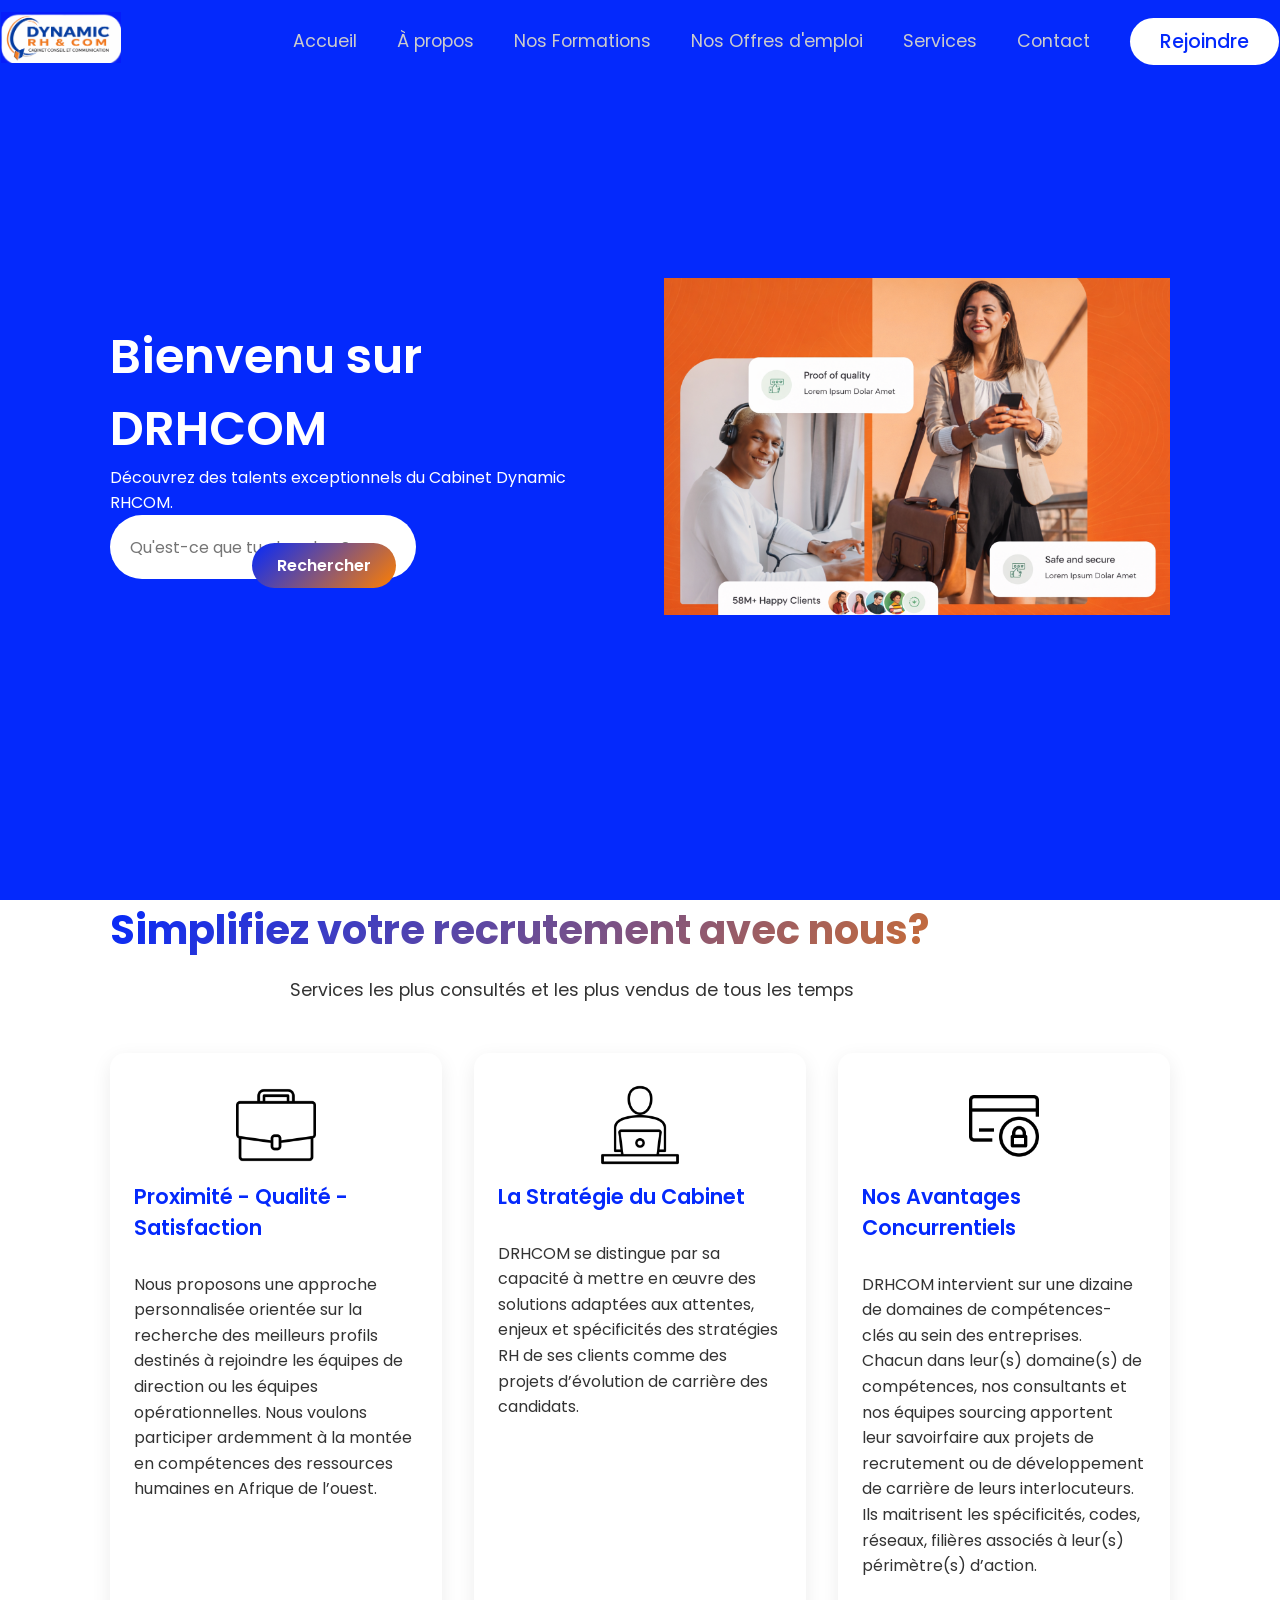
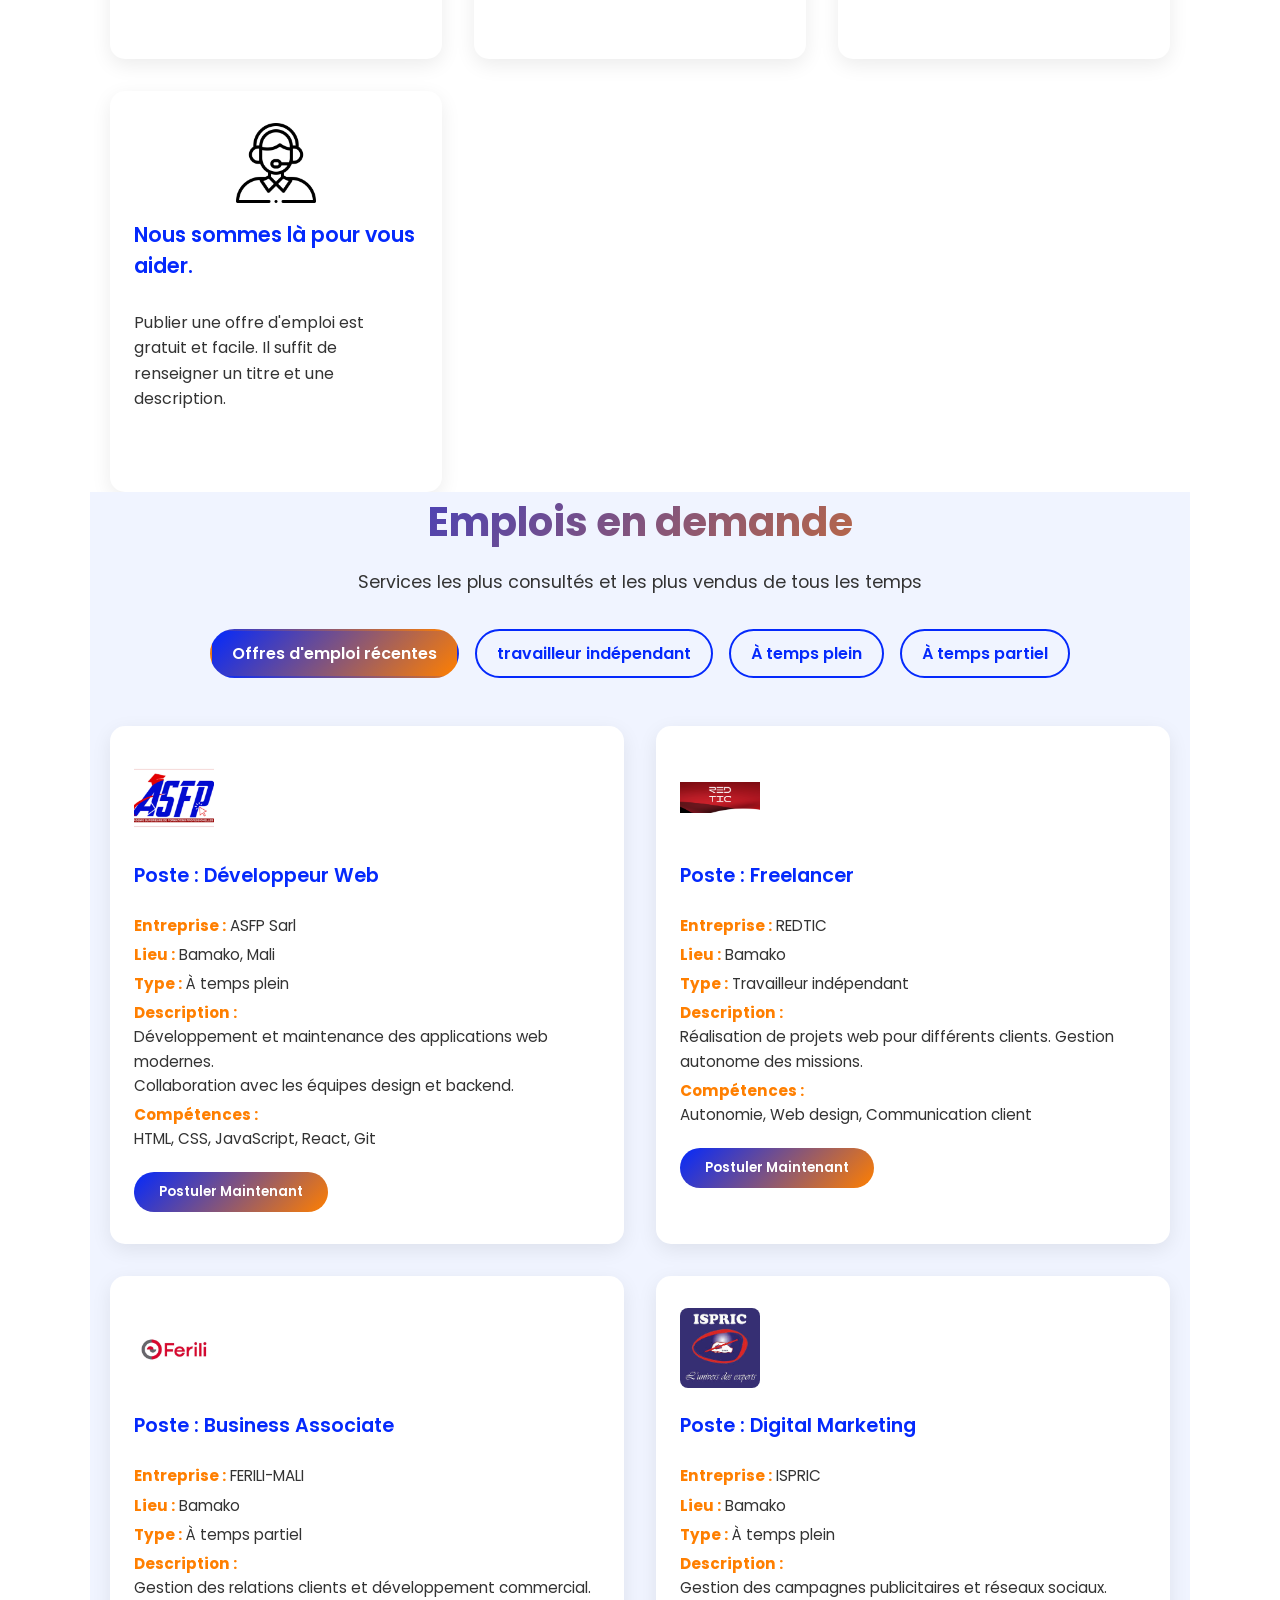
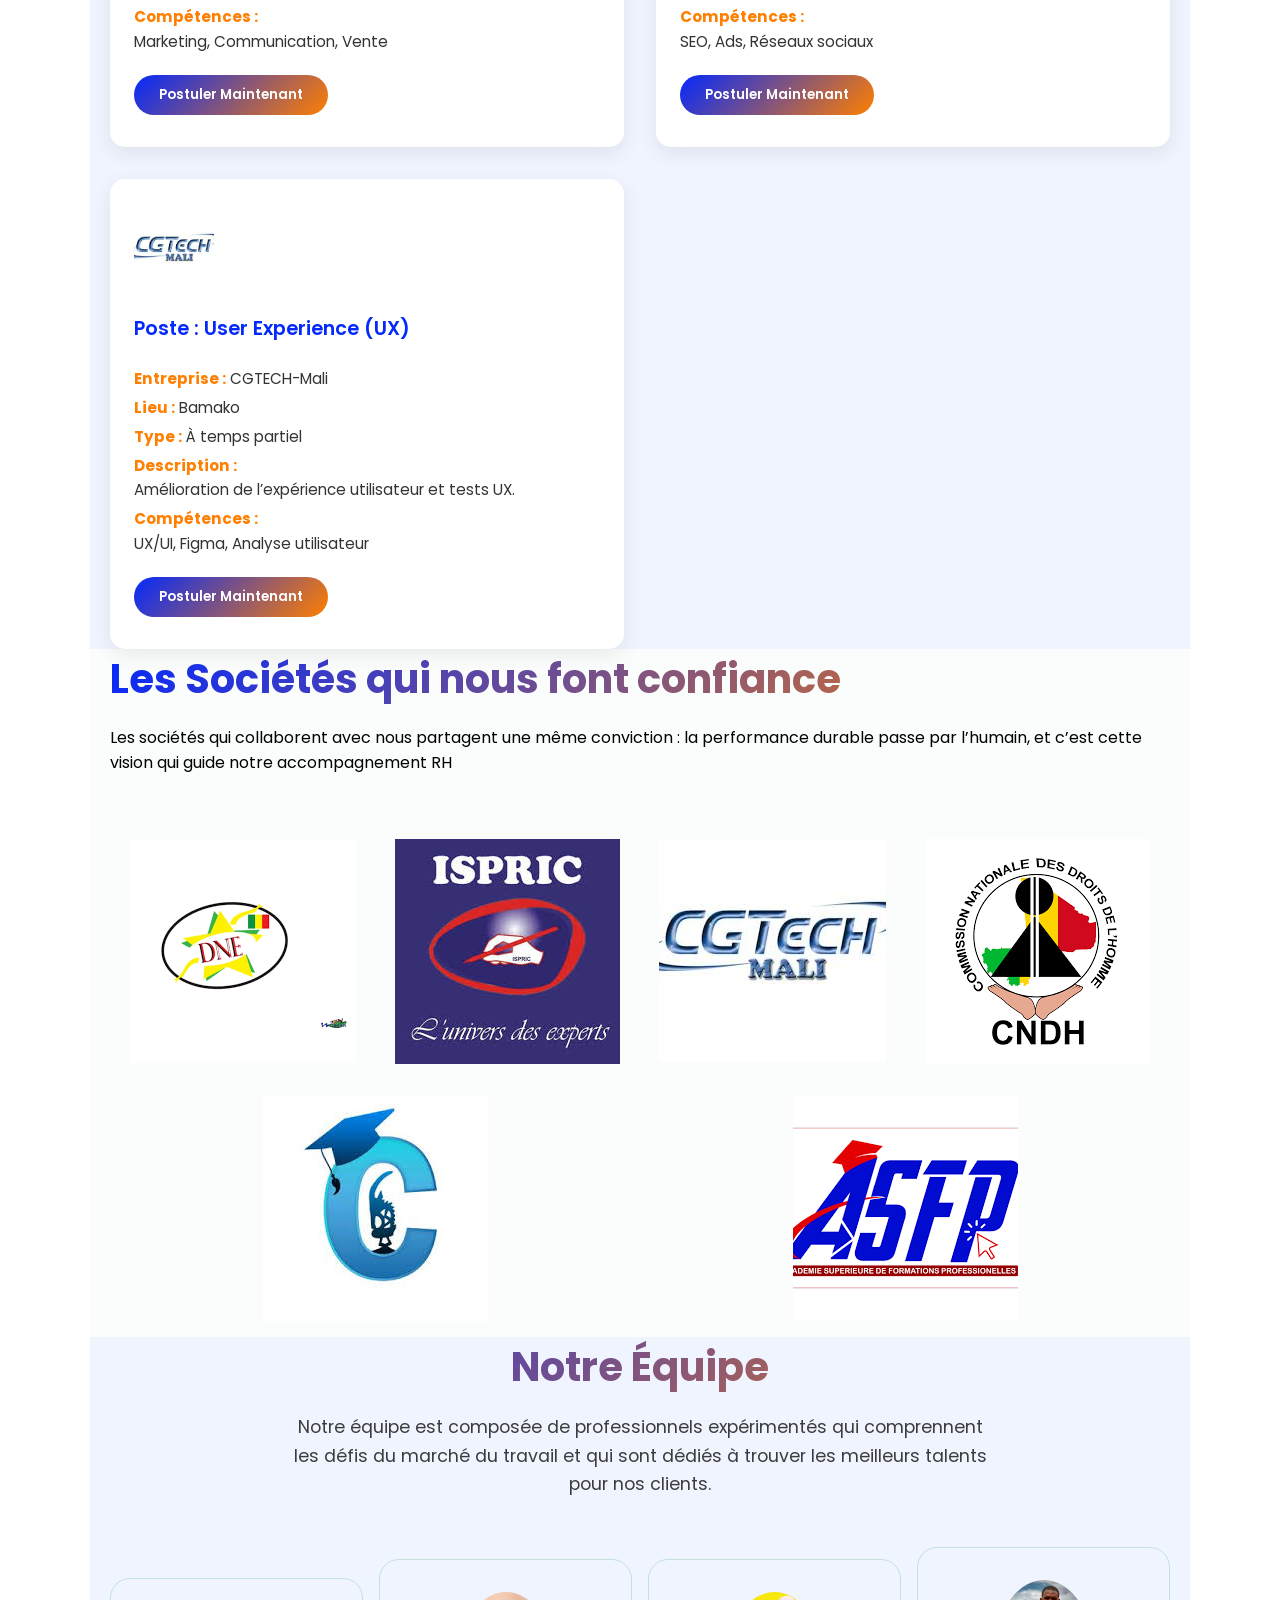
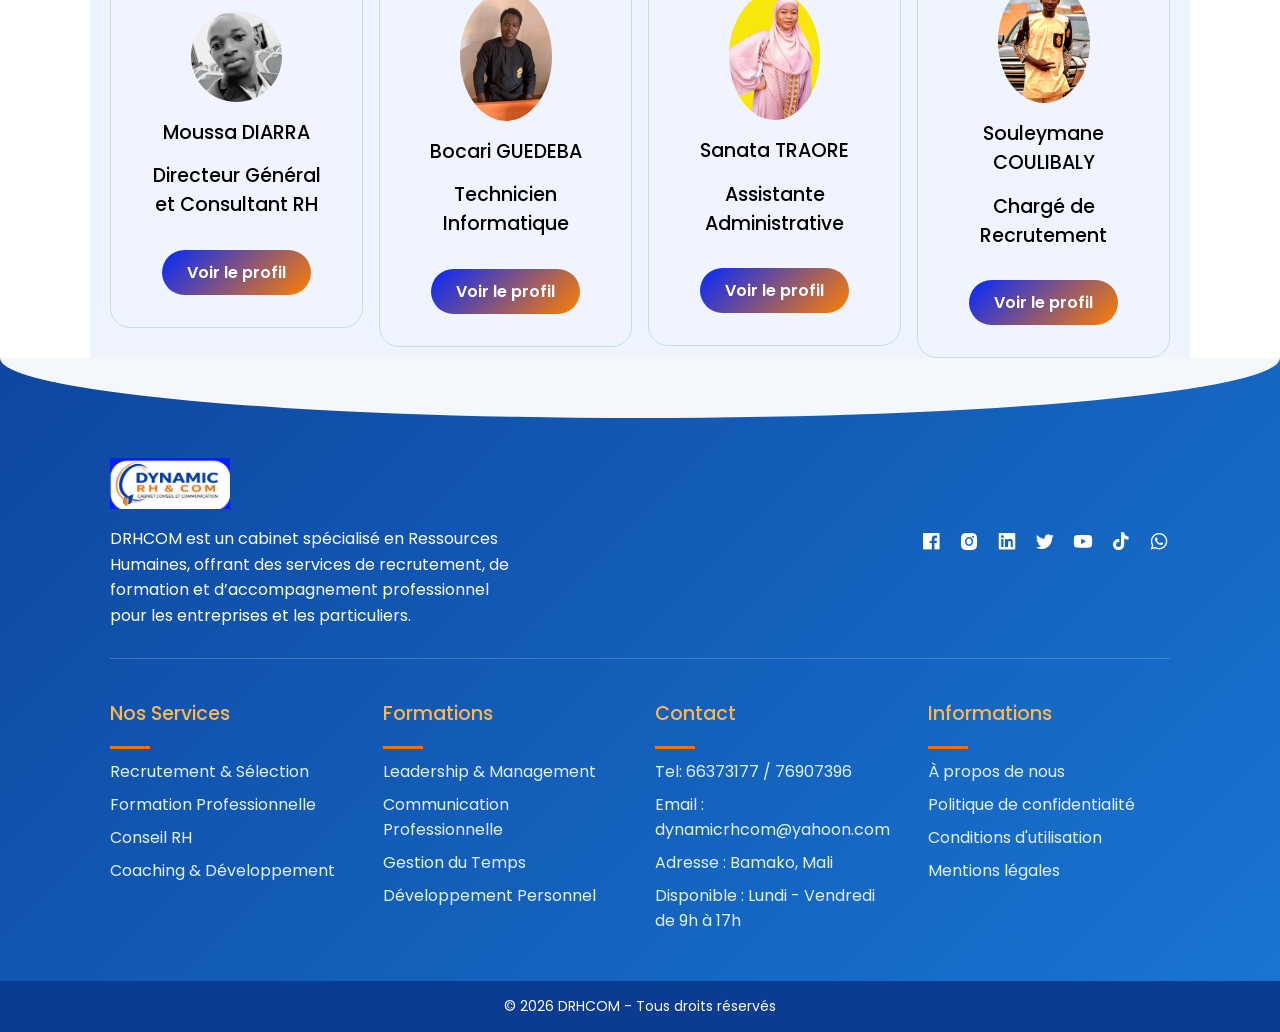
==== index.html @ ecd14551 "Add files via upload" ====
<!DOCTYPE html>
<html lang="en">
  <head>
    <meta charset="UTF-8" />
    <meta name="viewport" content="width=device-width, initial-scale=1.0" />
    <title>Site de Recrutement Dynamic RHCOM</title>

    <!-- Meta Description  -->
    <meta
      name="description"
      content="DRHCOM vous aide à trouver le poste idéal, en freelance, à temps plein ou à temps partiel, correspondant à vos compétences. Explorez des milliers d'opportunités et entrez en contact avec les meilleures entreprises du monde entier."
    />

    <!-- Keywords  -->
    <meta
      name="keywords"
      content="Offres d'emploi freelance, emplois à temps plein, emplois à temps partiel, recherche d'emploi, plateforme d'emploi, recrutement de freelances, télétravail, carrières, opportunités"
    />

    <!-- ------------ Boxicons Icons link -------  -->
    <link
      rel="stylesheet"
      href="https://unpkg.com/boxicons@latest/css/boxicons.min.css"
    />

    <!-- ---------- Favicon ---------  -->
    <!-- <link rel="shortcut icon" href="./images/favicon.ico" type="image/x-icon" /> -->
    <!-- ---------- Custom CSS ---------  -->
    <link rel="stylesheet" href="./assets/css/style.css" />
  </head>

  <body>
    <!-- Header  Section-->

    <header>
      <div id="navbar" class="objs-width">
        <a href="index.html">
          <img src="images/logo.png" class="logo" alt="" />
        </a>

        <ul id="menu">
          <li><a href="index.html">Accueil</a></li>
          <li><a href="about.html">À propos</a></li>
          <li><a href="formation.html">Nos Formations</a></li>
          <li><a href="jobs.html">Nos Offres d'emploi</a></li>
          <li><a href="services.html">Services</a></li>
          <li><a href="contact.html">Contact</a></li>
          <button id="w-btn">Rejoindre</button>
        </ul>
        <i id="bar" class="bx bx-menu"></i>
      </div>
    </header>

    <!-- Hero  Section-->
    <section class="hero" id="home">
      <div class="hero-box obj-width">
        <div class="h-left">
          <h1>Bienvenu sur DRHCOM</h1>
          <p>
            Découvrez des talents exceptionnels du Cabinet Dynamic RHCOM.
          </p>

          <div class="search">
            <input
              type="text"
              placeholder="Qu'est-ce que tu cherches?"
              name=""
              id=""
            />
            <a href="#" id="g-btn">Rechercher</a>
          </div>
        </div>
        <div class="h-right">
          <img src="images/hero1.PNG" alt="" />
        </div>
      </div>
    </section>

    <!-- Features  Section-->

    <section class="features sec-space obj-width" id="features">
      <h2>Simplifiez votre recrutement avec nous?</h2>
      <p>Services les plus consultés et les plus vendus de tous les temps</p>

      <div class="fe-box">
        <!-- Box 1  -->
        <div>
          <div class="img"><img src="images/fe 1.png" alt="" /></div>
          <h3>Proximité - Qualité - Satisfaction</h3>
          <p>
            Nous proposons une approche personnalisée orientée sur la recherche des meilleurs profils destinés à rejoindre les équipes de direction ou les équipes opérationnelles.
            Nous voulons participer ardemment à la montée en compétences des ressources humaines en Afrique de l’ouest.
          </p>
        </div>
        <!-- Box 2  -->
        <div>
          <div class="img blue"><img src="images/fe 2.png" alt="" /></div>

          <h3>La Stratégie du Cabinet</h3>
          <p>
            DRHCOM se distingue par sa capacité à mettre en œuvre des solutions adaptées aux attentes, enjeux et spécificités des stratégies RH de ses clients comme des projets d’évolution de carrière des candidats.
          </p>
        </div>
        <!-- Box 3  -->
        <div>
          <div class="img yellow"><img src="images/fe 3.png" alt="" /></div>

          <h3>Nos Avantages Concurrentiels</h3>
          <p>
            DRHCOM intervient sur une dizaine de domaines de compétences- clés au sein des entreprises. Chacun dans leur(s) domaine(s) de compétences, nos consultants et nos équipes sourcing apportent leur savoirfaire aux projets de recrutement ou de développement de carrière de leurs interlocuteurs. Ils maitrisent les spécificités, codes, réseaux, filières associés à leur(s) périmètre(s) d’action.
          </p>
        </div>
        <div>
          <div class="img green"><img src="images/fe 4.png" alt="" /></div>

          <h3>Nous sommes là pour vous aider.</h3>
          <p>
            Publier une offre d'emploi est gratuit et facile. Il suffit de renseigner un titre et une description.
          </p>
        </div>
      </div>
    </section>

    <!-- Job Listing  Section-->
    <section class="jobs sec-space obj-width">
      <h2>Emplois en demande</h2>
      <p>Services les plus consultés et les plus vendus de tous les temps</p>

      <ul class="job-id">
        <li data-target="all" class="active">Offres d'emploi récentes</li>
        <li data-target="freelancer">travailleur indépendant</li>
        <li data-target="fullTime">À temps plein</li>
        <li data-target="partTime">À temps partiel</li>
      </ul>

      <div class="jobs-container">
       <li data-item="fulltime" class="job-list">
  <img src="images/logo-asfp.png" alt="ASFP Sarl" />
  
  <h3 class="sm-text">Poste : Développeur Web</h3>
  
  <p><strong>Entreprise :</strong> ASFP Sarl</p>
  <p><strong>Lieu :</strong> Bamako, Mali</p>
  <p><strong>Type :</strong> À temps plein</p>
  
  <p><strong>Description :</strong><br>
   Développement et maintenance des applications web modernes.<br>
    Collaboration avec les équipes design et backend.
  </p>

  <p><strong>Compétences :</strong><br>
   HTML, CSS, JavaScript, React, Git
  </p>
  <button id="g-btn">Postuler Maintenant</button>
</li>

<li data-item="freelancer" class="job-list">
  <img src="images/redtic.png" alt="REDTIC" />
  
  <h3>Poste : Freelancer</h3>
  
  <p><strong>Entreprise :</strong> REDTIC</p>
  <p><strong>Lieu :</strong> Bamako</p>
  <p><strong>Type :</strong> Travailleur indépendant</p>
  
  <p><strong>Description :</strong><br>
    Réalisation de projets web pour différents clients.
    Gestion autonome des missions.
  </p>

  <p><strong>Compétences :</strong><br>
    Autonomie, Web design, Communication client
  </p>
  <button id="g-btn">Postuler Maintenant</button>
</li>

<li data-item="partTime" class="job-list">
  <img src="images/ferili-mali.png" alt="FERILI-MALI" />
  
  <h3 class="sm-text">Poste : Business Associate</h3>
  
  <p><strong>Entreprise :</strong> FERILI-MALI</p>
  <p><strong>Lieu :</strong> Bamako</p>
  <p><strong>Type :</strong> À temps partiel</p>
  
  <p><strong>Description :</strong><br>
    Gestion des relations clients et développement commercial.
  </p>

  <p><strong>Compétences :</strong><br>
    Marketing, Communication, Vente
  </p>
  <button id="g-btn">Postuler Maintenant</button>
</li>

<li data-item="fullTime" class="job-list">
  <img src="images/t2.png" alt="Facebook" />
  
  <h3 class="sm-text">Poste : Digital Marketing</h3>
  
  <p><strong>Entreprise :</strong> ISPRIC</p>
  <p><strong>Lieu :</strong> Bamako</p>
  <p><strong>Type :</strong> À temps plein</p>
  
  <p><strong>Description :</strong><br>
    Gestion des campagnes publicitaires et réseaux sociaux.
  </p>

  <p><strong>Compétences :</strong><br>
    SEO, Ads, Réseaux sociaux
  </p>
  <button id="g-btn">Postuler Maintenant</button>
</li>

<li data-item="partTime" class="job-list">
  <img src="images/t3.png" alt="cgtech" />
  
  <h3 class="sm-text">Poste : User Experience (UX)</h3>
  
  <p><strong>Entreprise :</strong> CGTECH-Mali</p>
  <p><strong>Lieu :</strong> Bamako</p>
  <p><strong>Type :</strong> À temps partiel</p>
  
  <p><strong>Description :</strong><br>
    Amélioration de l’expérience utilisateur et tests UX.
  </p>

  <p><strong>Compétences :</strong><br>
    UX/UI, Figma, Analyse utilisateur
  </p>
  <button id="g-btn">Postuler Maintenant</button>
</li>
      </div>
    </section>

    <!-- Brand  Section-->
    <section class="trust sec-space obj-width">
      <h2>Les Sociétés qui nous font confiance</h2>
      <p>Les sociétés qui collaborent avec nous partagent une même conviction : la performance durable passe par l’humain, et c’est cette vision qui guide notre accompagnement RH</p>

      <div class="t-box">
        <img src="images/t1.png" alt="" />
        <img src="images/t2.png" alt="" />
        <img src="images/t3.png" alt="" />
        <img src="images/t4.png" alt="" />
        <img src="images/t5.png" alt="" />
        <img src="images/t6.png" alt="" />
        <!-- <img src="images/t7.png" alt="" /> -->
      </div>
    </section>

    <!-- Team  Section-->

    <section class="team sec-space obj-width">
      <h2>Notre Équipe</h2>
      <p>Notre équipe est composée de professionnels expérimentés qui comprennent les défis du marché du travail et qui sont dédiés à trouver les meilleurs talents pour nos clients.</p>

      <div class="team-container">
        <div class="f1-box">
          <img src="images/fl-2.png" alt="" />
          <h3>Moussa DIARRA</h3>
          <h3>Directeur Général et Consultant RH</h3>
          <!-- a revoir apres -->
          <a href="info_diarra.html" id="g-btn">Voir le profil</a>
        </div>
        <div class="f1-box">
          <img src="images/fl-1.png" alt="" />
          <h3>Bocari GUEDEBA</h3>
          <h3>Technicien Informatique</h3>
          <!-- a revoir apres -->
          <a href="cv.html" id="g-btn">Voir le profil</a>
        </div>
    
        <div class="f1-box">
          <img src="images/fl-4.png" alt="" />
          <h3>Sanata TRAORE</h3>
          <h3>Assistante Administrative</h3>
          <!-- a revoir apres -->
          <a href="javascript:void()" id="g-btn">Voir le profil</a>
        </div>
        <div class="f1-box">
          <img src="images/fl-3.png" alt="" />
          <h3>Souleymane COULIBALY</h3>
          <h3>Chargé de Recrutement</h3>
          <a href="info_coulibaly.html" id="g-btn">Voir le profil</a>
        </div>
      </div>
    </section>

   <!-- Footer  Section-->

   <footer class="footer">
  <div class="obj-width">
    
    <div class="top">
      <div>
        <img src="images/logo.png" class="logo" alt="Logo DRHCOM" />
        <p>
          DRHCOM est un cabinet spécialisé en Ressources Humaines, 
          offrant des services de recrutement, de formation et 
          d’accompagnement professionnel pour les entreprises et les particuliers.
        </p>
      </div>

      <!-- Réseaux sociaux (inchangés) -->
      <div>
        <a href="https://www.facebook.com/profile.php?id=61586330245431" target="_blank" rel="noopener noreferrer"><i class="bx bxl-facebook-square"></i></a>
        <a href="https://www.instagram.com/DRHCOM" target="_blank" rel="noopener noreferrer"><i class="bx bxl-instagram-alt"></i></a>
        <a href="https://www.linkedin.com/in/cabinet-drhcom-3505a121a" target="_blank" rel="noopener noreferrer"><i class="bx bxl-linkedin-square"></i></a>
        <a href="https://x.com/MoussaD12239090" target="_blank" rel="noopener noreferrer"><i class="bx bxl-twitter"></i></a>
        <a href="https://www.youtube.com/@Drhcom888" target="_blank" rel="noopener noreferrer"><i class="bx bxl-youtube"></i></a>
        <a href="https://vm.tiktok.com/ZMHog4PwqbEUM-KmJDs/" target="_blank" rel="noopener noreferrer"><i class="bx bxl-tiktok"></i></a>
        <a href="https://wa.me/22376907396" target="_blank" rel="noopener noreferrer"><i class="bx bxl-whatsapp"></i></a>
      </div>
    </div>

    <div class="bottom">

      <div>
        <h3>Nos Services</h3>
        <a href="#">Recrutement & Sélection</a>
        <a href="#">Formation Professionnelle</a>
        <a href="#">Conseil RH</a>
        <a href="#">Coaching & Développement</a>
      </div>

      <div>
        <h3>Formations</h3>
        <a href="#">Leadership & Management</a>
        <a href="#">Communication Professionnelle</a>
        <a href="#">Gestion du Temps</a>
        <a href="#">Développement Personnel</a>
      </div>

      <div>
        <h3>Contact</h3>
        <a href="contact.html">Tel: 66373177 / 76907396</a>
        <a href="contact.html">Email : dynamicrhcom@yahoon.com</a>
        <a href="#iframe">Adresse : Bamako, Mali</a>
        <a href="#">Disponible : Lundi - Vendredi de 9h à 17h</a>
      </div>

      <div>
        <h3>Informations</h3>
        <a href="about.html">À propos de nous</a>
        <a href="#">Politique de confidentialité</a>
        <a href="#">Conditions d'utilisation</a>
        <a href="#">Mentions légales</a>
      </div>

    </div>
  </div>

  <p class="droit">© 2026 DRHCOM - Tous droits réservés</p>
</footer>

    <div class="backtotop" id="gotop">
      <a href="#"><i class="bx bx-chevron-up"></i></a>
    </div>

    <!-- ------------------- Custom JS ---------------------  -->
    <script src="./assets/js/toggle.js"></script>
    <script src="./assets/js/script.js"></script>
  </body>
</html>
---- assets/css/style.css ----
@import url("https://fonts.googleapis.com/css2?family=Poppins:wght@100;200;300;400;500;600;700;800&display=swap");

* {
  margin: 0;
  padding: 0;
  box-sizing: border-box;
  list-style: none;
  text-decoration: none;
  font-family: "Poppins", sans-serif;
  transition: all 0.3s ease;
  scroll-behavior: smooth;
}

:root {
  --primary-color: #0429fc;
  --secondry-color: #5251a9;
}

body {
  position: relative;
}

/* Global CSS */

h1 {
  font-size: 3rem;
  font-weight: 600;
}

h2 {
  font-size: 2rem;
  font-weight: 600;
  line-height: 60px;
}
h3 {
  font-size: 1.2rem;
  padding-bottom: 1rem;
  font-weight: 500;
}

#w-btn {
  margin-left: 40px;
  background-color: #fff;
  color: var(--primary-color);
  padding: 9px 30px;
  border-radius: 30px;
  font-size: 1.2rem;
  font-weight: 500;
  box-shadow: none;
  border: none;
  cursor: pointer;
}
#g-btn {
  background-color: var(--secondry-color);
  color: #fff;
  padding: 9px 30px;
  border-radius: 30px;
  cursor: pointer;
}
.sec-space {
  padding: 4rem 0;
}
.extra-space {
  padding-top: 8rem;
}
.obj-width {
  max-width: 1200px;
  margin: auto;
}

/* section {
  margin: 3rem 0;
} */

/* -------- NavBar -----------  */

header {
  background: var(--primary-color);

  position: fixed;
  width: 100%;
  margin: 0 auto;
  top: 0;
  z-index: 1000;
  border: 1px solid transparent;
}
header.sticky {
  position: fixed;
  top: 0;
  background: var(--primary-color);
  box-shadow: inset -0px -2px 10px #1e705609;
  border-bottom: 1px solid #cccccc06;
}

#navbar {
  display: flex;
  justify-content: space-between;
  align-items: center;

  height: 80px;
}
#navbar .logo {
  width: 120px;
}

#menu {
  display: flex;
  justify-content: flex-end;
  align-items: center;
}

header ul li a {
  color: #ccc;
  margin-left: 40px;
  font-size: 1.1rem;
  font-weight: 400;
  transition: all 0.3s ease;
}
header ul li a:hover {
  opacity: 0.8;
  color: #fff;
}

#bar {
  color: #fff;
  display: none;
}
/* ------ Hero Section ---------  */
.hero {
  background-color: var(--primary-color);
}

.hero-box {
  /* display: flex;
  justify-content: space-between; */
  display: grid;
  grid-template-columns: repeat(2, 1fr);
  height: 100vh;
  gap: 3rem;

  align-items: center;
}

.h-left {
  /* width: 45%; */
  color: #fff;
}
.h-left p {
  padding: 1.5rem and 2rem 0;
}

.search {
  position: relative;
  margin-right: 200px;
}
.search input {
  width: 100%;
  height: 4rem;
  border-radius: 35px;
  padding: 0 20px;
  font-size: 1rem;
  outline: none;
  border: none;
}
.search a {
  position: absolute;
  right: 20px;
  top: 12px;
}
.search .h-right {
  width: 50%;
}
.h-right img {
  width: 100%;
  object-fit: cover;
}

/* Features Sections  */
.features {
  padding: 0 1rem;
  padding: 1rem 1rem 4rem 1rem;
}
/* TITRE PRINCIPAL */
.features h2 {
    font-size: 2.5rem;
    margin-bottom: 1rem;
    font-weight: 700;
    background: linear-gradient(135deg, #0429fc, #ff7f00);
    -webkit-background-clip: text;
    -webkit-text-fill-color: transparent;
    transition: transform 0.3s ease;
}

.features h2:hover {
    transform: translateY(-4px);
}

/* SOUS-TITRE */
.features p {
    font-size: 1.1rem;
    color: #333;
    max-width: 700px;
    margin: 0 auto 3rem auto;
    line-height: 1.8rem;
}

/* ------------------ FE BOX ------------------ */
.fe-box {
    display: grid;
    grid-template-columns: repeat(4, 1fr);
    gap: 2rem;
}

.fe-box > div {
    background: #fff;
    padding: 2rem 1.5rem;
    border-radius: 15px;
    box-shadow: 0 6px 20px rgba(0,0,0,0.08);
    transform: translateY(30px);
    opacity: 0;
    transition: transform 0.6s ease, opacity 0.6s ease, box-shadow 0.3s ease;
}

/* Animation on scroll */
.fe-box > div.show {
    transform: translateY(0);
    opacity: 1;
}

.fe-box > div:hover {
    transform: translateY(-8px);
    box-shadow: 0 12px 30px rgba(0,0,0,0.15);
}

/* IMAGE DANS BOX */
.fe-box .img {
    width: 80px;
    height: 80px;
    margin: 0 auto 1rem auto;
    transition: transform 0.3s ease;
}

.fe-box .img img {
    width: 100%;
    height: 100%;
    object-fit: contain;
}

.fe-box .img:hover {
    transform: scale(1.1);
}

/* TITRE BOX */
.fe-box h3 {
    font-size: 1.3rem;
    font-weight: 600;
    margin-bottom: 0.8rem;
    color: #0429fc;
    transition: color 0.3s ease, transform 0.3s ease;
}

.fe-box h3:hover {
    color: #ff7f00;
    transform: translateY(-3px);
}

/* TEXTE BOX */
.fe-box p {
    font-size: 1rem;
    color: #333;
    line-height: 1.6;
}

/* ------------------ RESPONSIVE ------------------ */
@media (max-width: 1200px) {
    .fe-box {
        grid-template-columns: repeat(2, 1fr);
    }
}

@media (max-width: 768px) {
    .fe-box {
        grid-template-columns: 1fr;
    }

    .features h2 {
        font-size: 2rem;
    }

    .features p {
        font-size: 1rem;
    }
}

/* ------------------ SECTION JOBS ------------------ */
.jobs {
    padding: 4rem 2rem;
    text-align: center;
    background: #f0f4ff; /* bleu très clair */
    font-family: 'Segoe UI', Tahoma, Geneva, Verdana, sans-serif;
}

/* TITRE PRINCIPAL */
.jobs h2 {
    font-size: 2.5rem;
    margin-bottom: 1rem;
    font-weight: 700;
    background: linear-gradient(135deg, #0429fc, #ff7f00); /* bleu → orange */
    -webkit-background-clip: text;
    -webkit-text-fill-color: transparent;
    transition: transform 0.3s ease;
}

.jobs h2:hover {
    transform: translateY(-4px);
}

/* SOUS-TITRE */
.jobs p {
    font-size: 1.1rem;
    color: #333;
    max-width: 700px;
    margin: 0 auto 2rem auto;
    line-height: 1.8rem;
}

/* ------------------ FILTRES / TABS ------------------ */
.job-id {
    list-style: none;
    padding: 0;
    margin-bottom: 3rem;
    display: flex;
    justify-content: center;
    gap: 1rem;
    flex-wrap: wrap;
}

.job-id li {
    cursor: pointer;
    padding: 10px 20px;
    border-radius: 25px;
    font-weight: 600;
    color: #0429fc;
    border: 2px solid #0429fc;
    transition: all 0.3s ease;
}

.job-id li.active,
.job-id li:hover {
    background: linear-gradient(135deg, #0429fc, #ff7f00);
    color: #fff;
    border-color: transparent;
}

/* ------------------ JOB CARDS ------------------ */
.jobs-container {
    display: grid;
   grid-template-columns: repeat(2, 1fr);
    gap: 2rem;
}

.job-list {
    background: #fff;
    padding: 2rem 1.5rem;
    border-radius: 15px;
    box-shadow: 0 6px 20px rgba(0,0,0,0.08);
    text-align: left;
    transition: transform 0.3s ease, box-shadow 0.3s ease;
    list-style: none;
}

.job-list:hover {
    transform: translateY(-8px);
    box-shadow: 0 12px 30px rgba(0,0,0,0.15);
}

.job-list img {
    width: 80px;
    height: 80px;
    object-fit: contain;
    margin-bottom: 1rem;
    border-radius: 8px;
}

/* TITRE JOB */
.job-list h3 {
    font-size: 1.2rem;
    font-weight: 600;
    margin-bottom: 0.5rem;
    color: #0429fc;
    transition: color 0.3s ease;
}

.job-list h3:hover {
    color: #ff7f00;
}

/* TEXTE JOB */
.job-list p {
    font-size: 0.95rem;
    line-height: 1.6;
    margin: 0.3rem 0;
}

.job-list strong {
    color: #ff7f00;
}

/* BOUTON POSTULER */
#g-btn {
    display: inline-block;
    padding: 10px 25px;
    margin-top: 1rem;
    font-weight: 600;
    color: #fff;
    background: linear-gradient(135deg, #0429fc, #ff7f00);
    border: none;
    border-radius: 25px;
    cursor: pointer;
    transition: transform 0.3s ease, filter 0.3s ease;
}

#g-btn:hover {
    transform: translateY(-3px);
    filter: brightness(1.1);
}

/* ------------------ RESPONSIVE ------------------ */
@media (max-width: 1200px) {
    .jobs-container {
        grid-template-columns: repeat(2, 1fr);
    }
}

@media (max-width: 768px) {
    .jobs-container {
        grid-template-columns: 1fr;
    }

    .jobs h2 {
        font-size: 2rem;
    }

    .jobs p {
        font-size: 1rem;
    }

    .job-list h3 {
        font-size: 1.1rem;
    }
}
/* -------- Trust -  section         */

.trust {
  margin-top: 3rem;
  padding: 1rem;

  background-color: #51a99506;
}
.trust h2 {
   font-size: 2.5rem;
    margin-bottom: 1rem;
    font-weight: 700;
    background: linear-gradient(135deg, #0429fc, #ff7f00); /* bleu → orange */
    -webkit-background-clip: text;
    -webkit-text-fill-color: transparent;
    transition: transform 0.3s ease;
}

.trust .t-box {
  display: flex;
  align-items: center;
  flex-wrap: wrap;
  justify-content: space-between;
  padding-top: 3rem;
}

.trust .t-box img {
  margin: 1rem auto;
  display: block;

  
}

/* ----------------- Team section ----------  */
.team {
    padding: 4rem 2rem;
    text-align: center;
    background: #f0f4ff; /* bleu très clair pour fond */
    font-family: 'Segoe UI', Tahoma, Geneva, Verdana, sans-serif;
}

/* TITRE SECTION */
.team h2 {
    font-size: 2.5rem;
    margin-bottom: 1rem;
    font-weight: 700;
    background: linear-gradient(135deg, #0429fc, #ff7f00); /* bleu → orange */
    -webkit-background-clip: text;
    -webkit-text-fill-color: transparent;
    transition: transform 0.3s ease;
}

.team h2:hover {
    transform: translateY(-4px);
}

/* PARAGRAPHE */
.team p {
    font-size: 1.1rem;
    color: #333;
    max-width: 700px;
    margin: 0 auto;
    line-height: 1.8rem;
    opacity: 0.95;
    transition: color 0.3s ease;
}

.team p:hover {
    color: #0429fc; /* léger effet au hover pour interactivité */
}

/* ------------------ RESPONSIVE ------------------ */
@media (max-width: 768px) {
    .team h2 {
        font-size: 2rem;
    }

    .team p {
        font-size: 1rem;
        line-height: 1.6rem;
    }
}

.team-container {
  margin-top: 3rem;
  display: grid;
  grid-template-columns: repeat(auto-fit, minmax(250px, 1fr));
  gap: 1rem;
  align-items: center;
}
.team-container .f1-box {
  display: flex;
  align-items: center;
  justify-content: center;
  flex-direction: column;
  border: 1px solid #c1e1d9;
  padding: 2rem;
  text-align: center;
  border-radius: 20px;
  cursor: pointer;
}


.team-container .f1-box:hover {
  transform: translateY(-10px);
}

#g-btn:hover {
  background-color: #45b79c;
  transform: translateY(-5px) scale(0.95);
}

.f1-box h3 {
  padding-bottom: 0.9rem;
}

.f1-box img {
  border-radius: 50%;
  margin-bottom: 1rem;
}
.skills {
  margin-bottom: 2rem;
}
#key {
  font-size: 0.8rem;
  background-color: #edcfee;
  padding: 6px 20px;
  border-radius: 30px;
  -webkit-user-select: none;
}

/* ------------------ Footer ------------  */

/* Footer principal */
.footer {
    position: relative;
    background: linear-gradient(135deg, #0d47a1, #1976d2);
    color: #fff;
    padding-top: 100px;
    font-family: Arial, sans-serif;
    overflow: hidden;
}

/* VAGUE */
.footer::before {
    content: "";
    position: absolute;
    top: -60px;
    left: 0;
    width: 100%;
    height: 120px;
    background: #f4f8fc;
    border-radius: 0 0 50% 50%;
}

/* Conteneur */
.obj-width {
    max-width: 1100px;
    margin: auto;
    padding: 0 20px;
    position: relative;
    z-index: 2;
}

/* TOP */
.top {
    display: flex;
    justify-content: space-between;
    align-items: center;
    flex-wrap: wrap;
    padding-bottom: 30px;
    border-bottom: 1px solid rgba(255,255,255,0.2);
}

.top p {
    max-width: 400px;
    margin-top: 10px;
    line-height: 1.6;
}

/* Logo */
.logo {
    width: 120px;
}

/* Réseaux sociaux */
.top div a {
    color: #fff;
    font-size: 22px;
    margin-left: 12px;
    transition: all 0.3s ease;
}

/* Hover icônes */
.top div a:hover {
    color: #ff6f00;
    transform: translateY(-5px) scale(1.2);
}

/* BOTTOM GRID */
.bottom {
    display: grid;
    grid-template-columns: repeat(auto-fit, minmax(200px, 1fr));
    gap: 30px;
    padding: 40px 0;
}

/* Titres */
.bottom h3 {
    margin-bottom: 15px;
    color: #ffb74d;
    position: relative;
}

/* Petite barre sous titre */
.bottom h3::after {
    content: "";
    width: 40px;
    height: 3px;
    background: #ff6f00;
    position: absolute;
    left: 0;
    bottom: -5px;
}

/* Liens */
.bottom a {
    display: block;
    text-decoration: none;
    color: #e3f2fd;
    margin-bottom: 8px;
    transition: all 0.3s ease;
}

/* Hover liens */
.bottom a:hover {
    color: #ff6f00;
    padding-left: 8px;
}

/* Copyright */
.droit {
    text-align: center;
    background: #0b3c91;
    padding: 15px;
    font-size: 14px;
}

/* Animation entrée */
.footer {
    animation: fadeUp 1s ease;
}

@keyframes fadeUp {
    from {
        opacity: 0;
        transform: translateY(40px);
    }
    to {
        opacity: 1;
        transform: translateY(0);
    }
}

/* Responsive */
@media (max-width: 768px) {
    .top {
        flex-direction: column;
        text-align: center;
    }

    .top div {
        margin-top: 15px;
    }
}
/* ==================== MEDIA QURIES =================  */

@media (max-width: 1400px) {
  .features .fe-box {
    grid-template-columns: repeat(auto-fill, minmax(300px, 1fr));
  }
}

@media (max-width: 1200px) {
  section {
    padding: 1rem;
  }
  header {
    padding: 0 1rem;
  }
}
@media (max-width: 993px) {
  section.hero {
    padding-top: 6rem;
    height: 130vh;
  }
  .hero-box {
    grid-template-columns: 1fr;
  }
  .h-right {
    width: 600px;
    margin: 0 auto;
    text-align: center;
    background-color: var(--primary-color);
  }
  .h-right img {
    width: 100%;
    height: auto;
  }
}
@media (max-width: 819px) {
  .h-right {
    width: 550px;
  }
}
@media (max-width: 709px) {
  .h-right {
    width: 500px;
  }
}
@media (max-width: 533px) {
  .h-right {
    width: 100%;
    height: 332px;
  }
}

@media (max-width: 699px) {
  #menu {
    background-color: #fff;
    display: block;
    width: 280px;
    height: auto;

    position: absolute;
    top: 80px;
    right: -100%;
    padding: 30px 0;
    box-shadow: 0 2px 10px rgba(0, 0, 0, 0.2);
    border-radius: 13px;
    opacity: 0;
    transition: all 0.3s ease;
  }
  #menu.active {
    right: 10px;
    opacity: 1;
  }
  #menu li {
    padding: 1rem;
  }
  #menu li a {
    color: var(--primary-color);
  }
  #bar {
    display: block;
    font-size: 1.7rem;
    cursor: pointer;
  }
  #w-btn {
    margin: 20px 0 0 50px;
    color: #fff;
    background-color: var(--primary-color);
  }
  /* .features .fe-box {
    justify-content: center;
  } */

  .sm-text {
    font-size: 18px;
    /* text-wrap: nowrap; */
    text-align: left;
  }
}
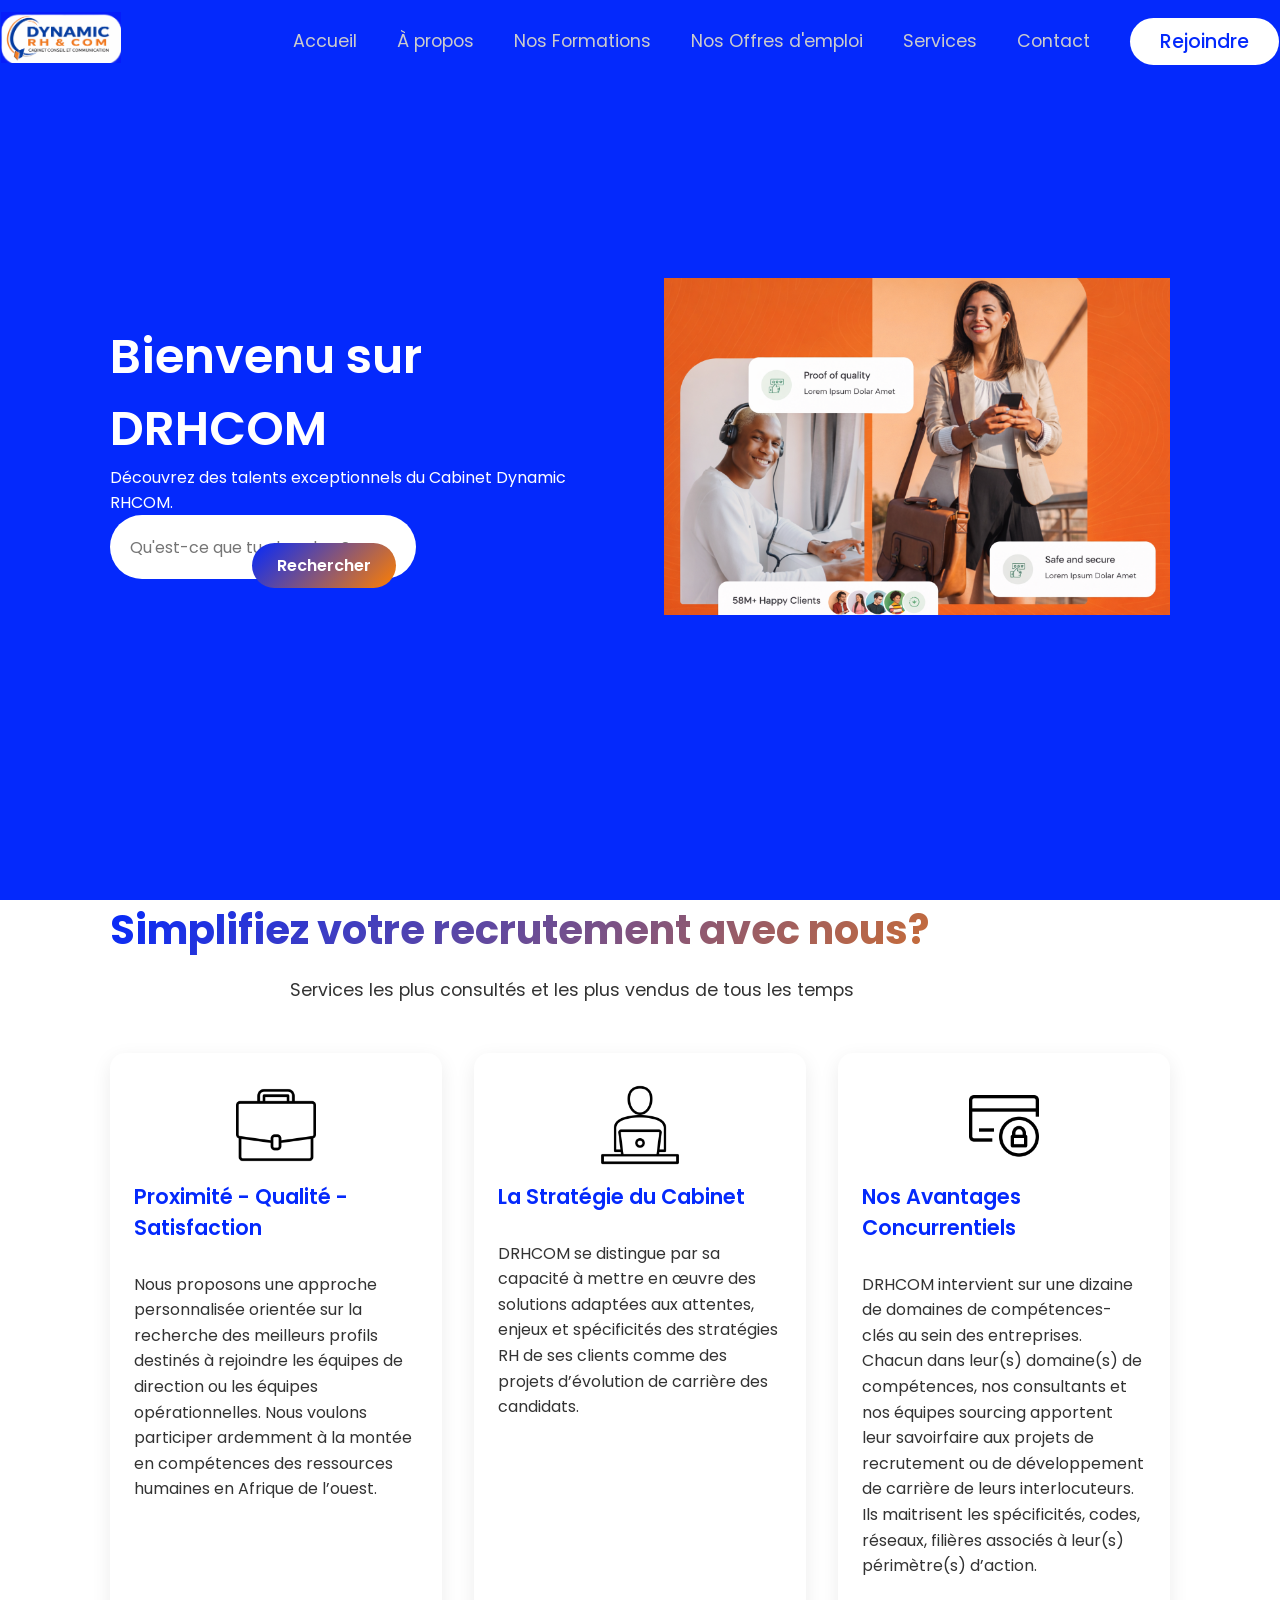
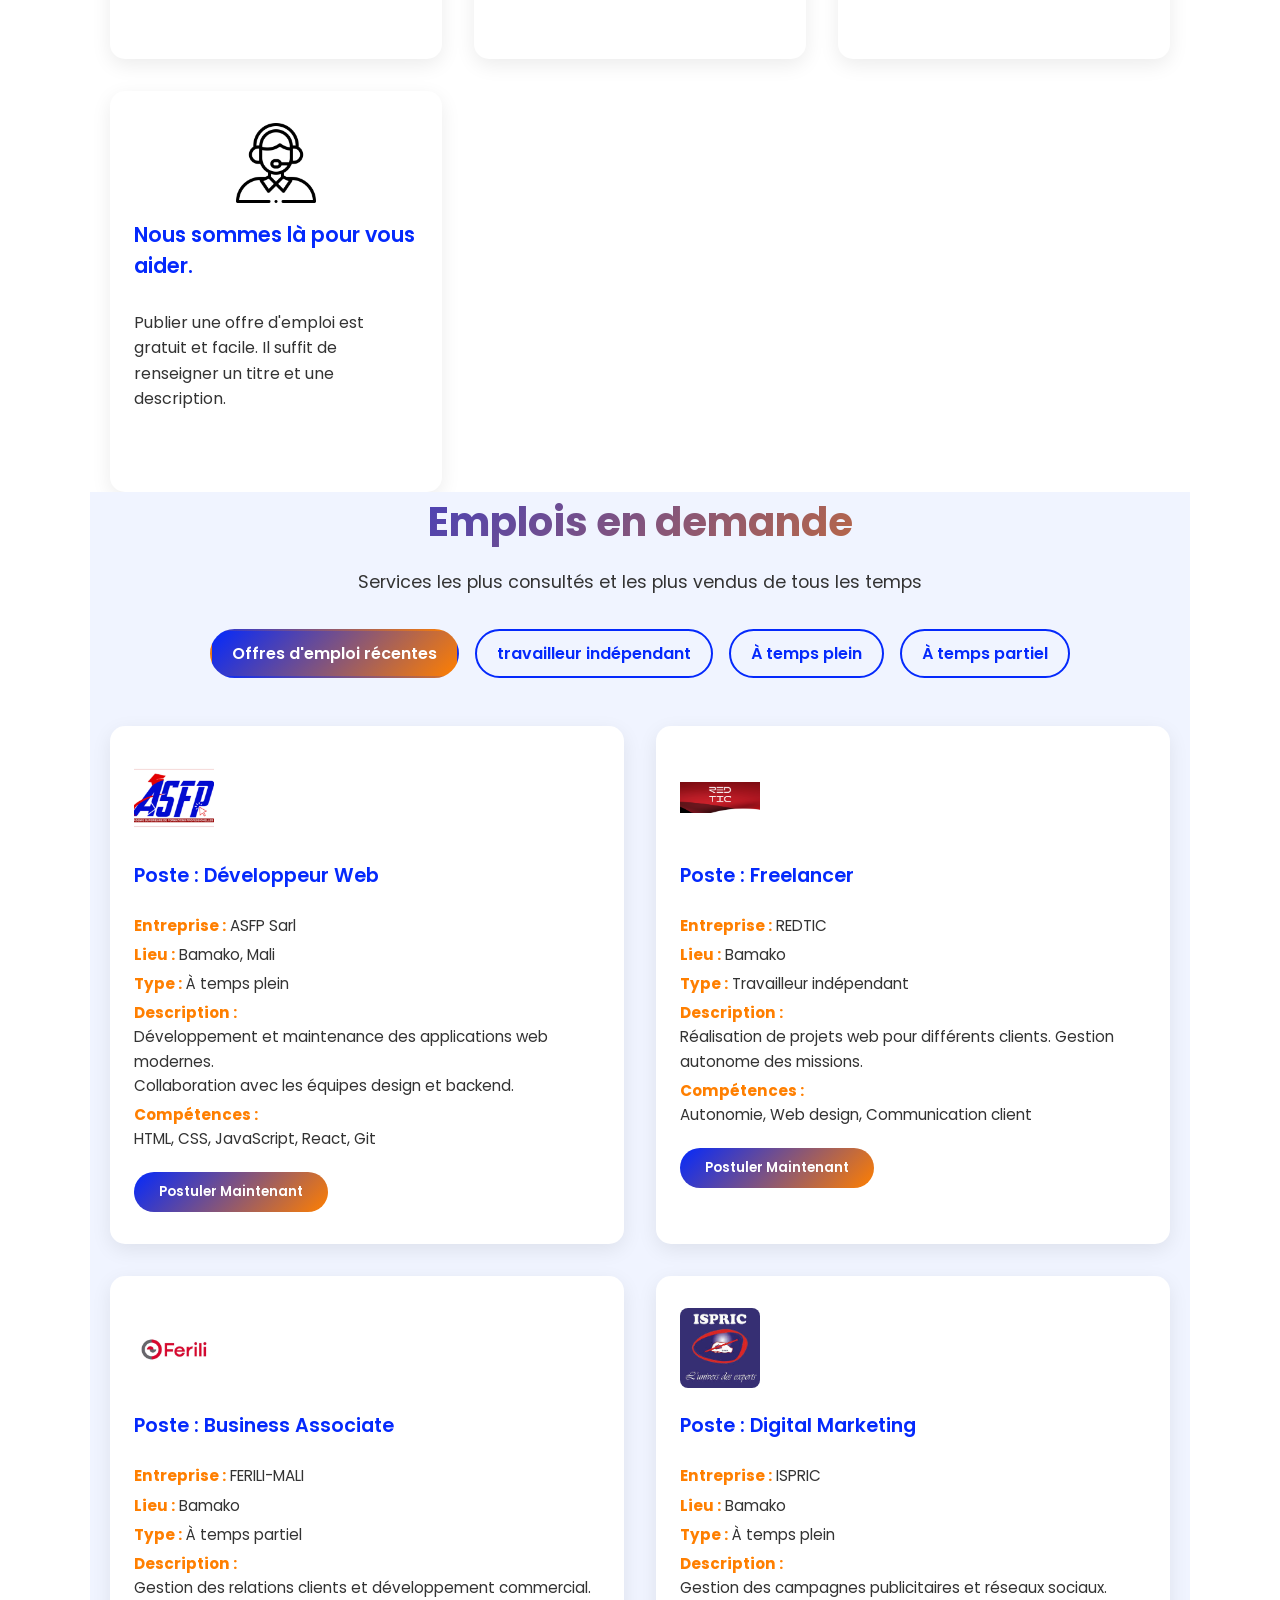
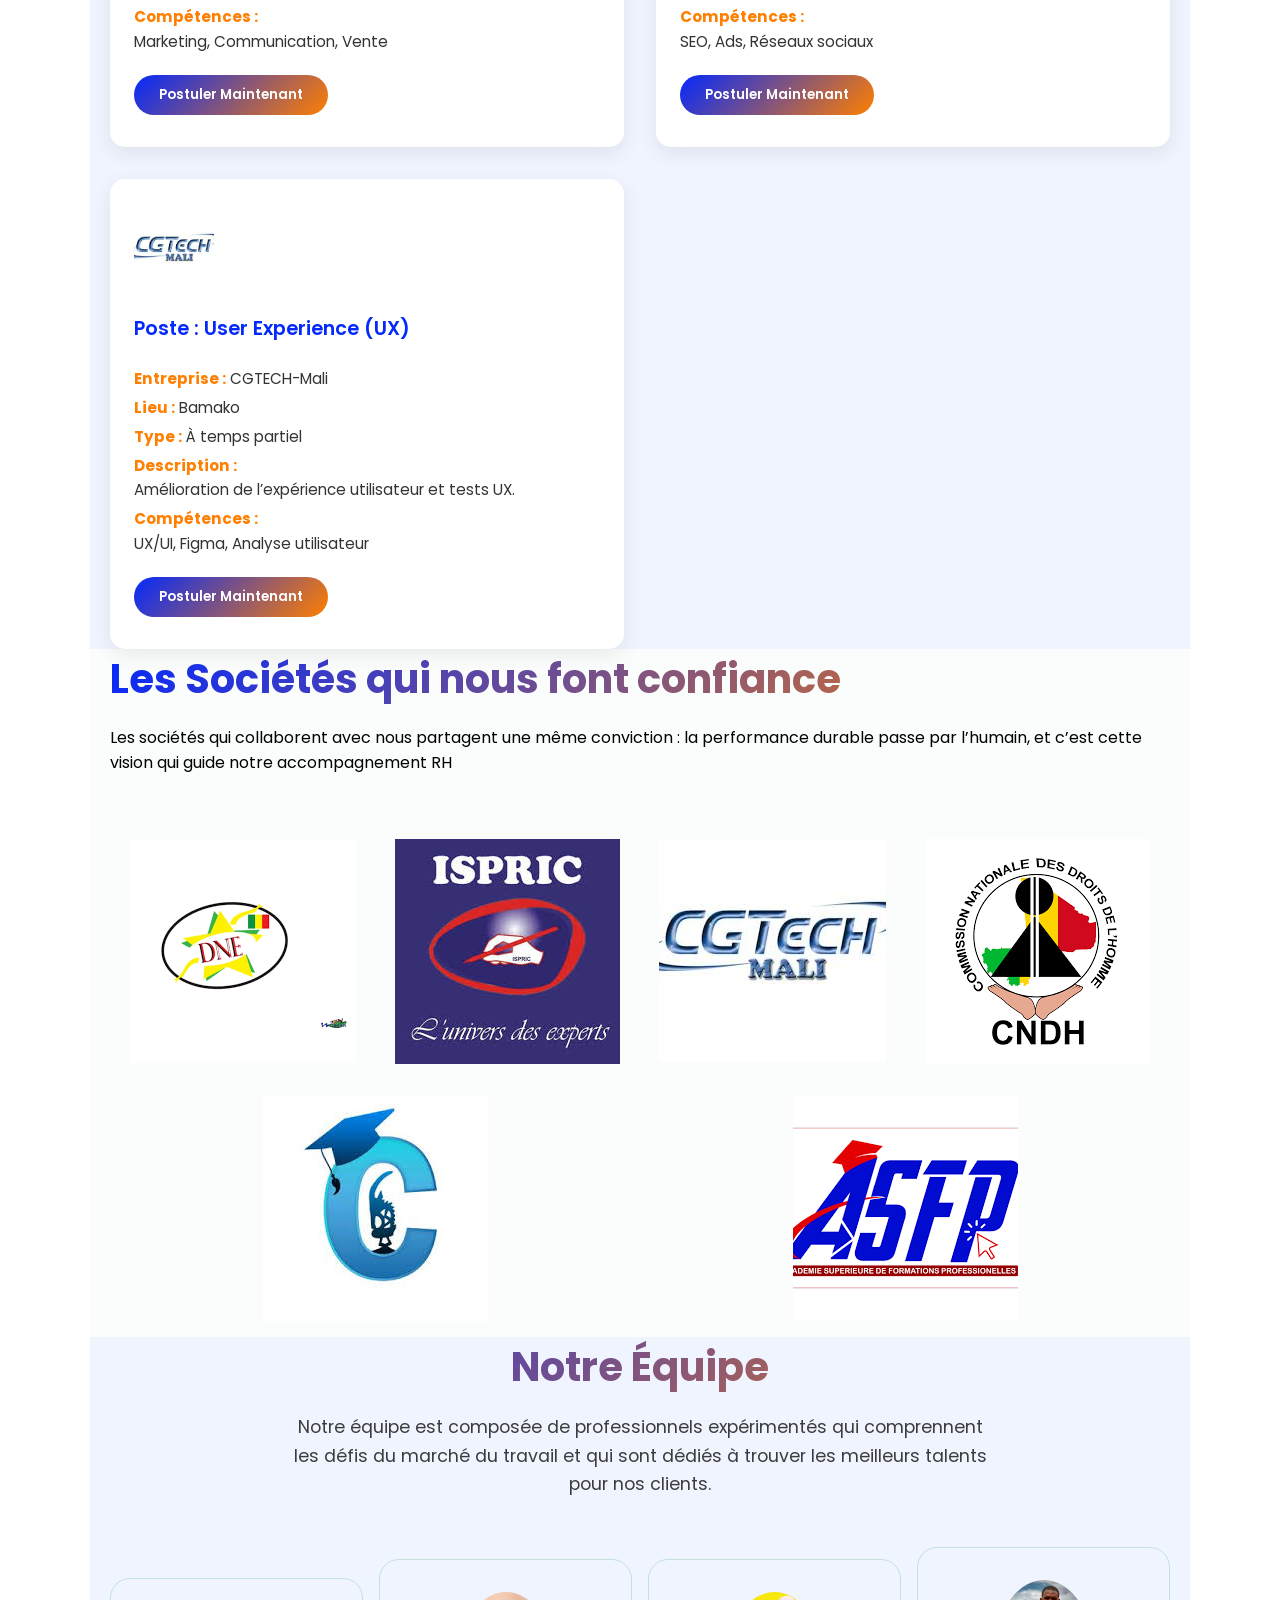
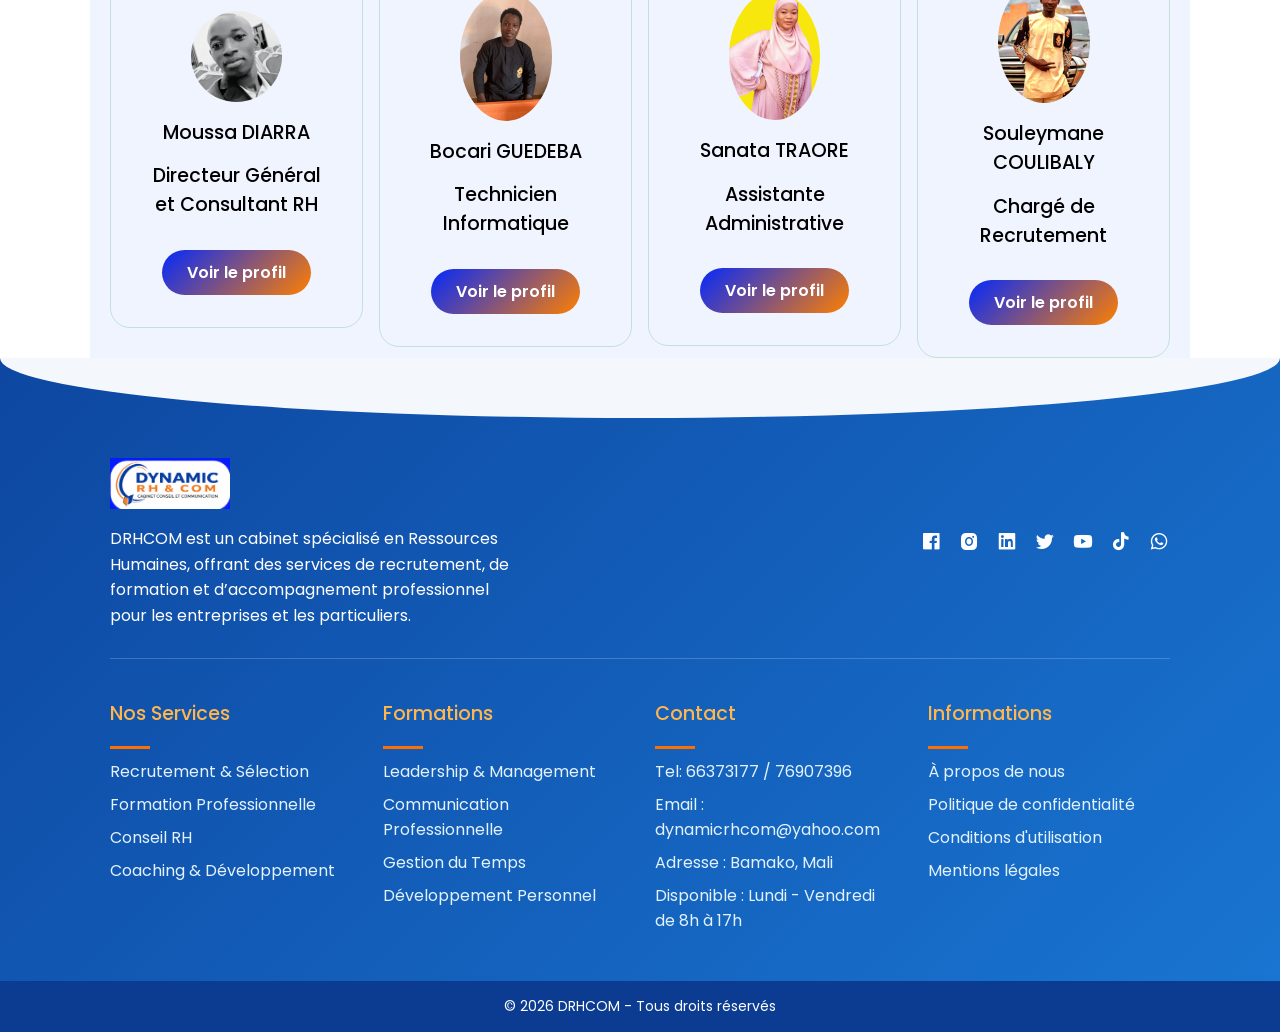
==== commit 44a7ca51: "Update contact email and availability hours" ====
--- a/index.html
+++ b/index.html
@@ -335,9 +335,9 @@
       <div>
         <h3>Contact</h3>
         <a href="contact.html">Tel: 66373177 / 76907396</a>
-        <a href="contact.html">Email : dynamicrhcom@yahoon.com</a>
+        <a href="contact.html">Email : dynamicrhcom@yahoo.com</a>
         <a href="#iframe">Adresse : Bamako, Mali</a>
-        <a href="#">Disponible : Lundi - Vendredi de 9h à 17h</a>
+        <a href="#">Disponible : Lundi - Vendredi de 8h à 17h</a>
       </div>
 
       <div>
